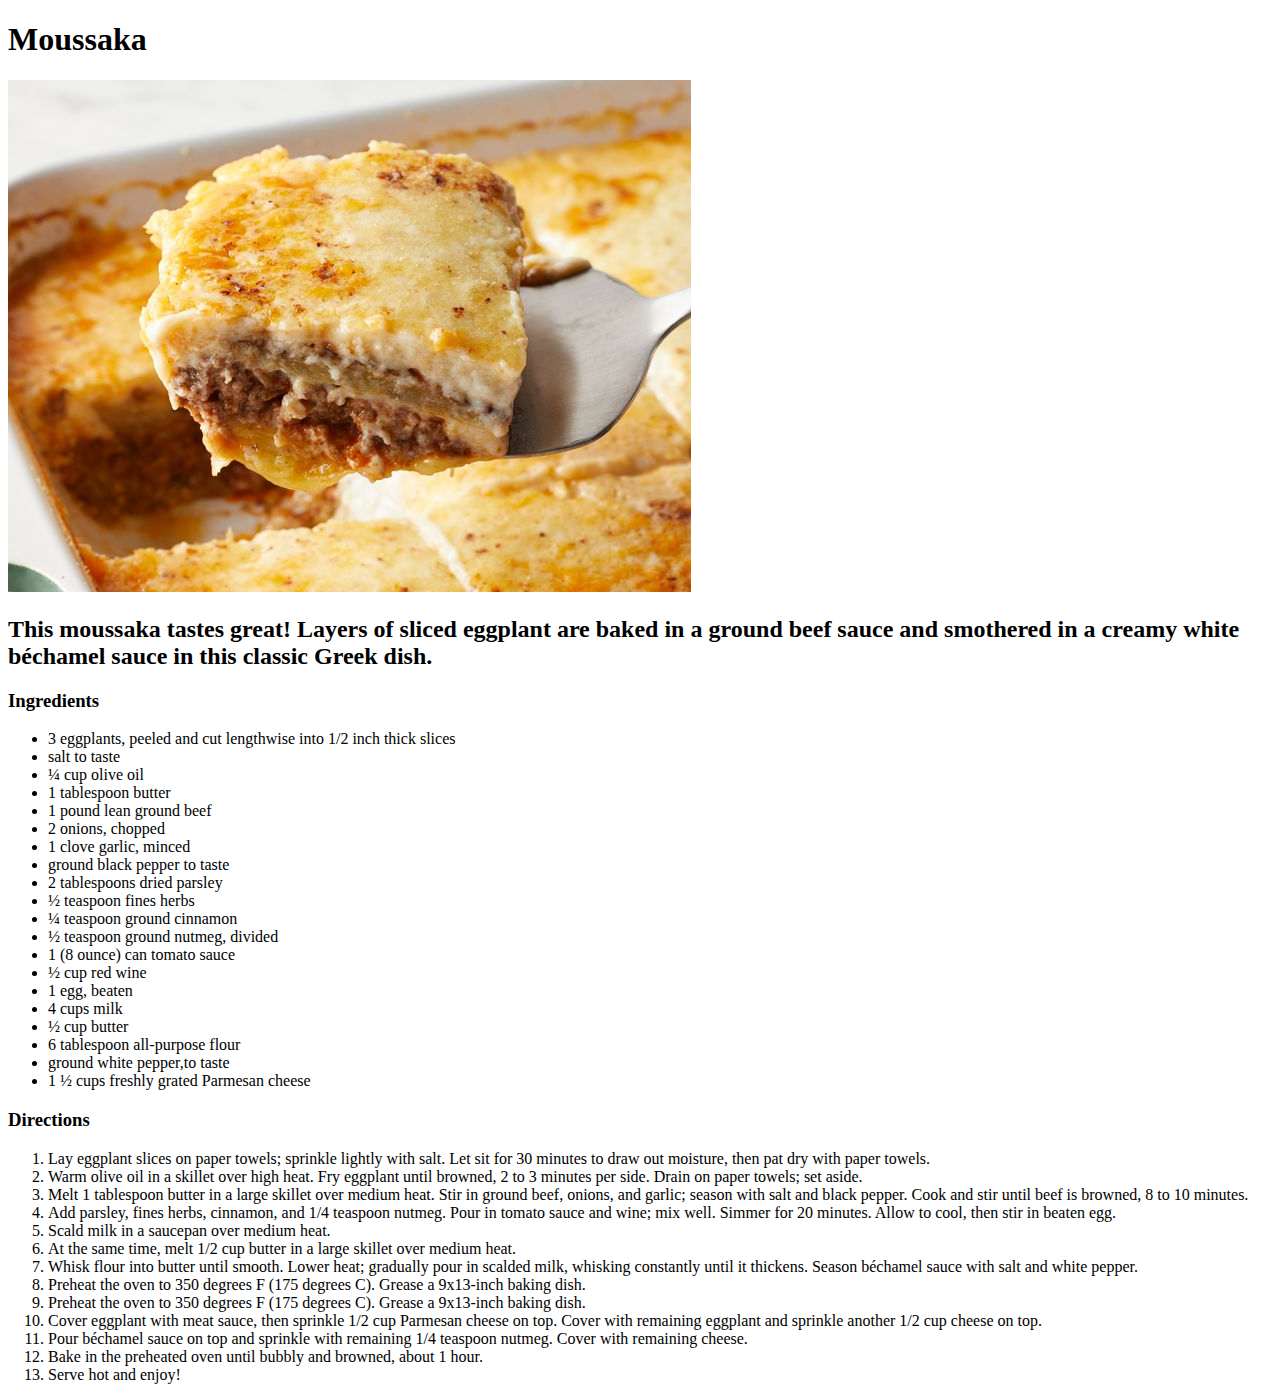
==== moussaka.html @ 4dc5b9ca "html" ====
<!DOCTYPE html>
<html lang="en">
<head>
    <meta charset="UTF-8">
    <meta name="viewport" content="width=device-width, initial-scale=1.0">
    <title>Document</title>
</head>
<body>
    <h1>Moussaka</h1>
    <img src="./images/moussaka.jpeg" alt="Moussaka dish">
    <h2>This moussaka tastes great! Layers of sliced eggplant are baked in a ground beef sauce and smothered in a creamy white béchamel sauce in this classic Greek dish.</h2>
    <h3>Ingredients</h3>
    <ul>
        <li>3 eggplants, peeled and cut lengthwise into 1/2 inch thick slices</li>
        <li>salt to taste</li>
        <li>¼ cup olive oil</li>
        <li>1 tablespoon butter</li>
        <li>1 pound lean ground beef</li>
        <li>2 onions, chopped</li>
        <li>1 clove garlic, minced</li>
        <li>ground black pepper to taste</li>
        <li>2 tablespoons dried parsley</li>
        <li>½ teaspoon fines herbs</li>
        <li>¼ teaspoon ground cinnamon</li>
        <li>½ teaspoon ground nutmeg, divided</li>
        <li>1 (8 ounce) can tomato sauce</li>
        <li>½ cup red wine</li>
        <li>1 egg, beaten</li>
        <li>4 cups milk</li>
        <li>½ cup butter</li>
        <li>6 tablespoon all-purpose flour</li>
        <li>ground white pepper,to taste</li>
        <li>1 ½ cups freshly grated Parmesan cheese</li>
    </ul>
    <h3>Directions</h3>
    <ol>
        <li>Lay eggplant slices on paper towels; sprinkle lightly with salt. Let sit for 30 minutes to draw out moisture, then pat dry with paper towels.</li>
        <li>Warm olive oil in a skillet over high heat. Fry eggplant until browned, 2 to 3 minutes per side. Drain on paper towels; set aside.</li>
        <li>Melt 1 tablespoon butter in a large skillet over medium heat. Stir in ground beef, onions, and garlic; season with salt and black pepper. Cook and stir until beef is browned, 8 to 10 minutes.</li>
        <li>Add parsley, fines herbs, cinnamon, and 1/4 teaspoon nutmeg. Pour in tomato sauce and wine; mix well. Simmer for 20 minutes. Allow to cool, then stir in beaten egg.</li>
        <li>Scald milk in a saucepan over medium heat.</li>
        <li>At the same time, melt 1/2 cup butter in a large skillet over medium heat.</li>
        <li>Whisk flour into butter until smooth. Lower heat; gradually pour in scalded milk, whisking constantly until it thickens. Season béchamel sauce with salt and white pepper.</li>
        <li>Preheat the oven to 350 degrees F (175 degrees C). Grease a 9x13-inch baking dish.</li>
        <li>Preheat the oven to 350 degrees F (175 degrees C). Grease a 9x13-inch baking dish.</li>
        <li>Cover eggplant with meat sauce, then sprinkle 1/2 cup Parmesan cheese on top. Cover with remaining eggplant and sprinkle another 1/2 cup cheese on top.</li>
        <li>Pour béchamel sauce on top and sprinkle with remaining 1/4 teaspoon nutmeg. Cover with remaining cheese.</li>
        <li>Bake in the preheated oven until bubbly and browned, about 1 hour.</li>
        <li>Serve hot and enjoy!</li>


    </ol>
</body>
</html>
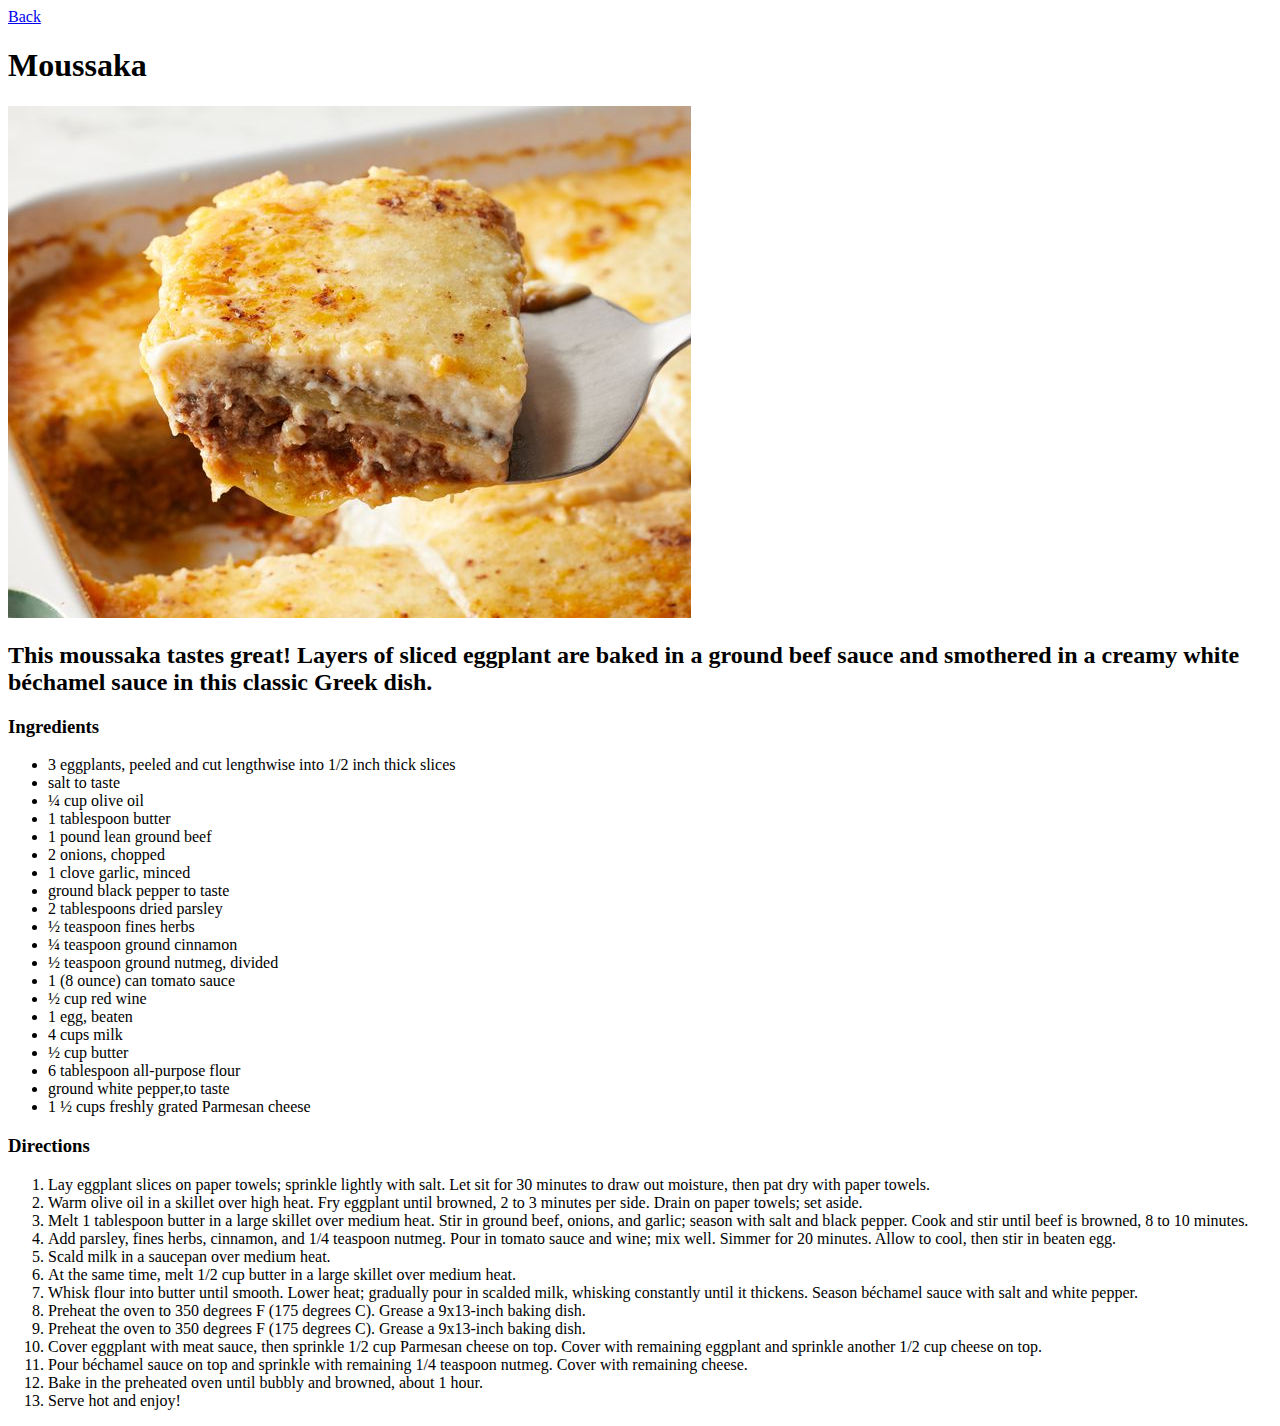
==== commit f656b141: "Recipes full" ====
--- a/moussaka.html
+++ b/moussaka.html
@@ -6,6 +6,7 @@
     <title>Document</title>
 </head>
 <body>
+    <a href="./index.html">Back</a>
     <h1>Moussaka</h1>
     <img src="./images/moussaka.jpeg" alt="Moussaka dish">
     <h2>This moussaka tastes great! Layers of sliced eggplant are baked in a ground beef sauce and smothered in a creamy white béchamel sauce in this classic Greek dish.</h2>
